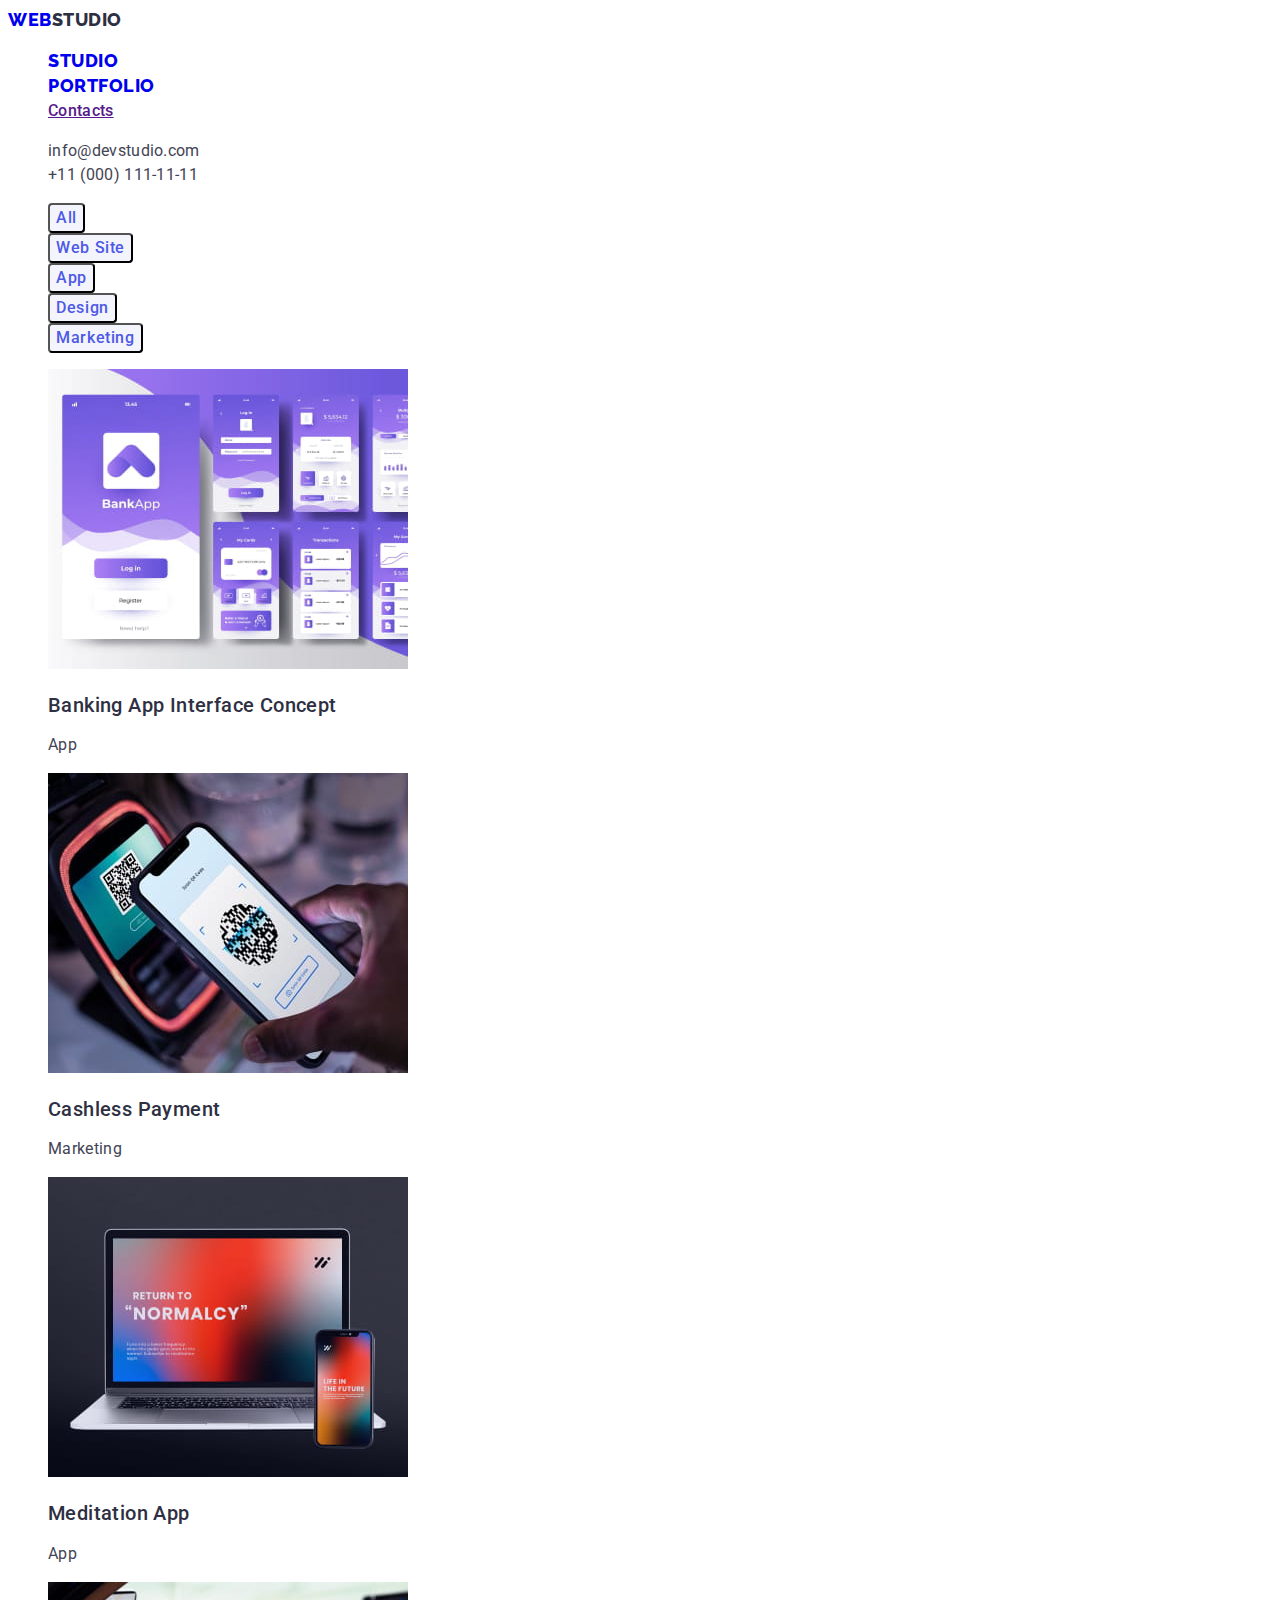
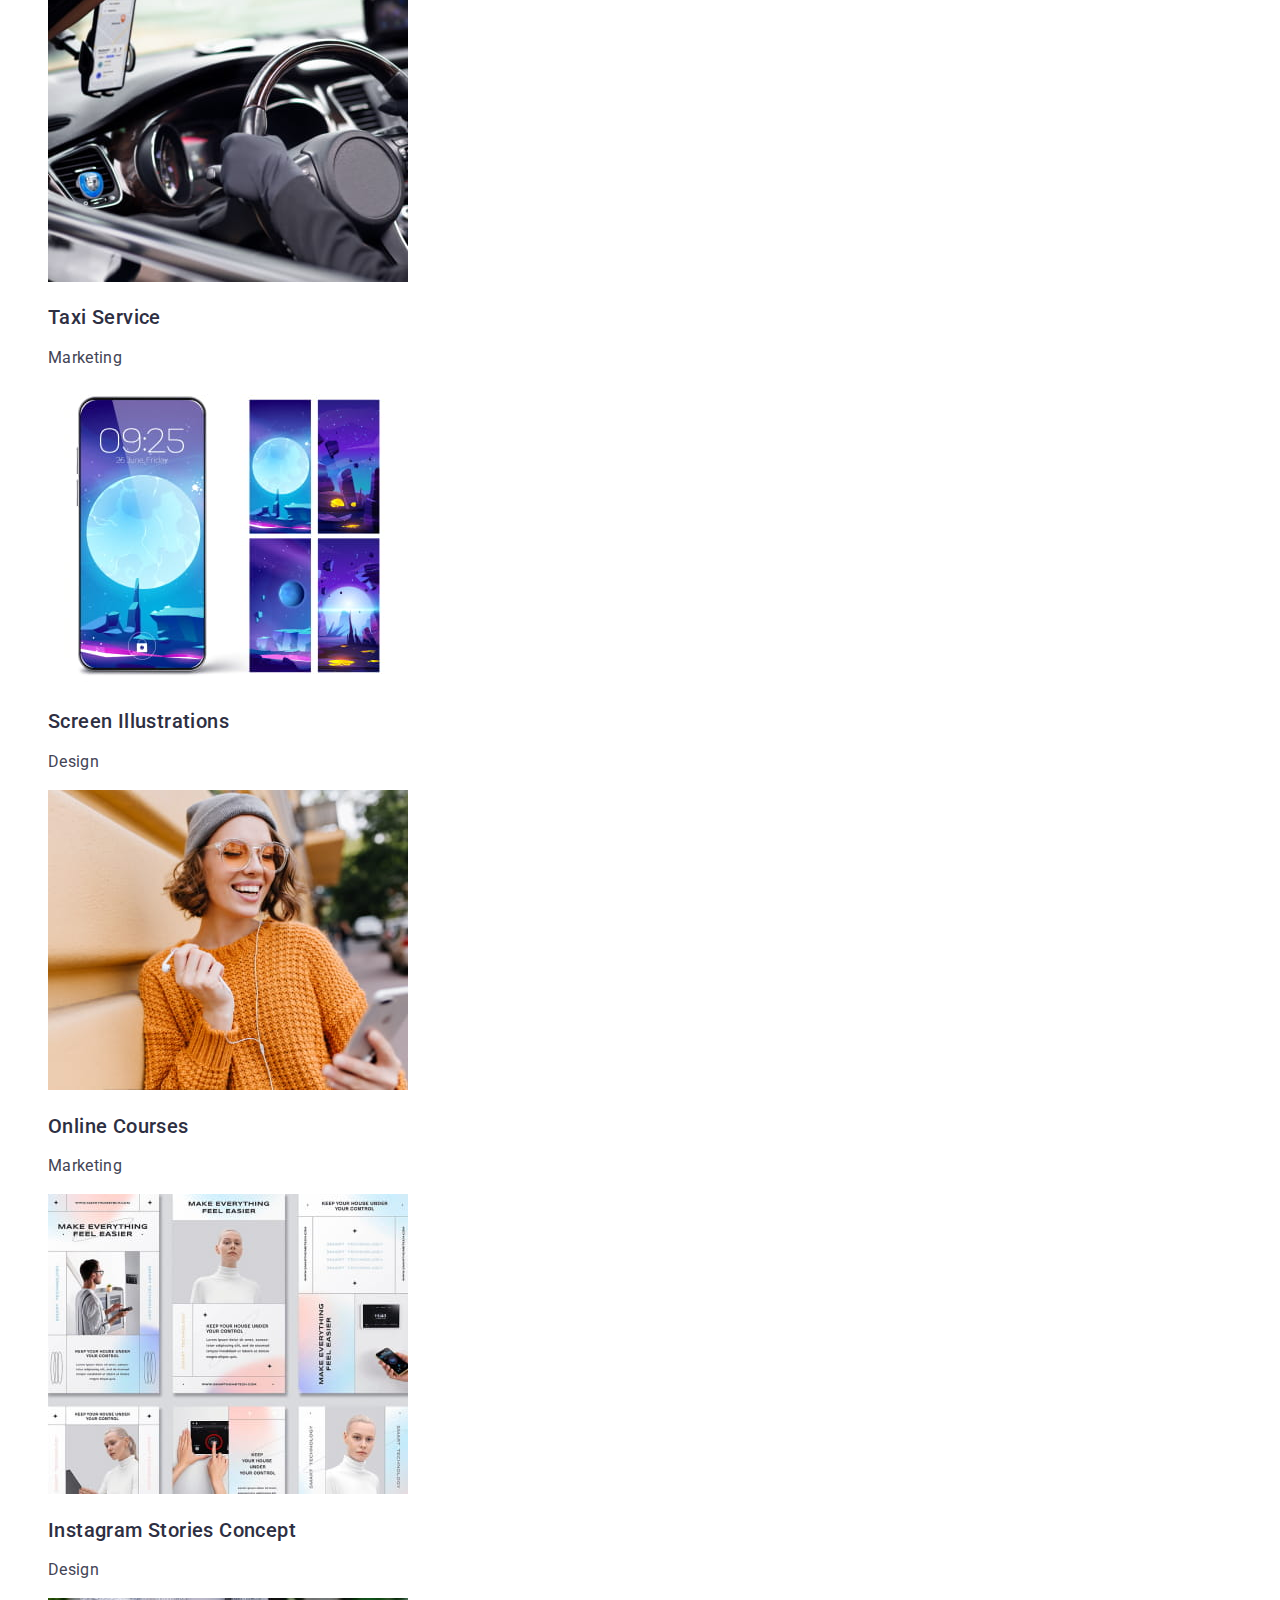
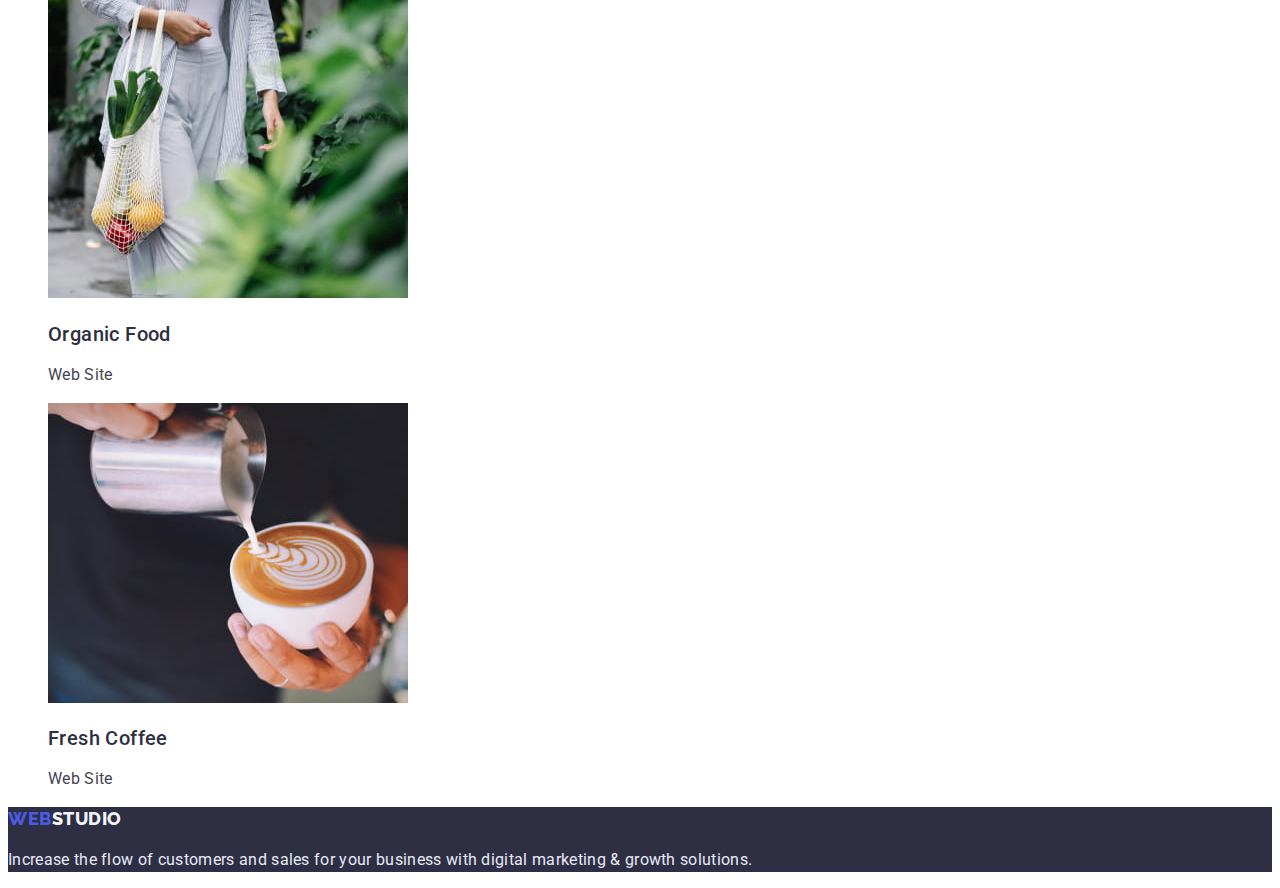
==== portfolio.html @ 0ff5800c "fix" ====
<!DOCTYPE html>
<html lang="en">
  <head>
    <meta charset="UTF-8" />
    <meta http-equiv="X-UA-Compatible" content="IE=edge" />
    <meta name="viewport" content="width=device-width, initial-scale=1.0" />
    <title>Document</title>
    <link rel="preconnect" href="https://fonts.googleapis.com" />
    <link rel="preconnect" href="https://fonts.gstatic.com" crossorigin />
    <link
      href="https://fonts.googleapis.com/css2?family=Raleway:wght@800&family=Roboto:wght@400;500;700;900&display=swap"
      rel="stylesheet"
    />
    <link rel="stylesheet" href="./css/styles.css" />
  </head>
  <body class="body">
    <!-- Шапка сайту -->
    <header>
      <nav class="navigation">
        <a href="./index.html" class="link-logo link"
          >Web<span class="link-header-studio">Studio</span></a
        >
        <ul class="site-nav list">
          <li><a href="./index.html" class="link-logo">Studio</a></li>
          <li>
            <a href="./portfolio.html" class="link-logo current">Portfolio</a>
          </li>
          <li><a href="" class="link-item">Contacts</a></li>
        </ul>
      </nav>
      <address class="adress-list">
        <ul class="contact list">
          <li>
            <a class="link-contact link" href="mailto:info@devstudio.com"
              >info@devstudio.com</a
            >
          </li>
          <li>
            <a class="link-contact link" href="tel:+110001111111"
              >+11 (000) 111-11-11</a
            >
          </li>
        </ul>
      </address>
    </header>
    <main>
      <section class="section-btn-list">
        <h1 hidden class="section-title">List-link</h1>
        <ul class="section-item list">
          <li><button class="btn-item" type="button">All</button></li>
          <li><button class="btn-item" type="button">Web Site</button></li>
          <li><button class="btn-item" type="button">App</button></li>
          <li><button class="btn-item" type="button">Design</button></li>
          <li><button class="btn-item" type="button">Marketing</button></li>
        </ul>
        <ul class="portfolio-list list">
          <li class="portfolio-item">
            <a href="" class="links-works link">
              <img
                src="./images/prf-1.jpg"
                alt="windows app"
                width="360"
                height="300"
              />
              <h2 class="portfolio-title">Banking App Interface Concept</h2>
              <p class="portfolio-text">App</p></a
            >
          </li>
          <li>
            <a href="" class="links-works link">
              <img
                src="./images/prf-2.jpg"
                alt="smartphone scanning QR code"
                width="360"
                height="300"
              />
              <h2 class="portfolio-title">Cashless Payment</h2>

              <p class="portfolio-text">Marketing</p></a
            >
          </li>
          <li>
            <a href="" class="links-works link"
              ><img src="./images/prf-3.jpg" alt="laptop and smartphone" />
              <h2 class="portfolio-title">Meditation App</h2>
              <p class="portfolio-text">App</p></a
            >
          </li>
          <li>
            <a href="" class="links-works link"
              ><img src="./images/prf-4.jpg" alt="drive a car" />
              <h2 class="portfolio-title">Taxi Service</h2>
              <p class="portfolio-text">Marketing</p></a
            >
          </li>
          <li>
            <a href="" class="links-works link"
              ><img
                src="./images/prf-5.jpg"
                alt="home page smartphone"
                width="360"
                height="300"
              />
              <h2 class="portfolio-title">Screen Illustrations</h2>
              <p class="portfolio-text">Design</p></a
            >
          </li>
          <li>
            <a href="" class="links-works link"
              ><img
                src="./images/prf-6.jpg"
                alt="girl listen to music"
                width="360"
                height="300"
              />
              <h2 class="portfolio-title">Online Courses</h2>
              <p class="portfolio-text">Marketing</p></a
            >
          </li>
          <li>
            <a href="" class="links-works link"
              ><img
                src="./images/prf-7.jpg"
                alt="pages"
                width="360"
                height="300"
              />
              <h2 class="portfolio-title">Instagram Stories Concept</h2>
              <p class="portfolio-text">Design</p></a
            >
          </li>
          <li>
            <a href="" class="links-works link"
              ><img
                src="./images/prf-8.jpg"
                alt="girl with fruits"
                width="360"
                height="300"
              />
              <h2 class="portfolio-title">Organic Food</h2>
              <p class="portfolio-text">Web Site</p></a
            >
          </li>
          <li>
            <a href="" class="links-works link"
              ><img
                src="./images/prf-9.jpg"
                alt="cup a coffe"
                width="360"
                height="300"
              />
              <h2 class="portfolio-title">Fresh Coffee</h2>
              <p class="portfolio-text">Web Site</p></a
            >
          </li>
        </ul>
      </section>
    </main>
    <!-- Футер -->
    <footer class="footer">
      <a class="link-footer link" href="./index.html"
        >Web<span class="footer-studio link">Studio</span></a
      >
      <p class="footer-text">
        Increase the flow of customers and sales for your business with digital
        marketing & growth solutions.
      </p>
    </footer>
  </body>
</html>
---- css/styles.css ----
/* ---------Стилі для index.html ---------------*/

:root {
  --main-text-color: #434455;
  --title-text-color: #2e2f42;
  --accent-color: #4d5ae5;
  --main-bgrnd-color: #ffffff;
  --additional-background-color: #f4f4fd;
  --accent-page-color: #404bbf;
  --footer-text-color: #e7e9fc;
}
body {
  color: var(--main-text-color);
  font-family: "Roboto", sans-serif;
  font-size: 16px;
  line-height: 1.5;
}

.body .body {
  color: var(--main-text-color);
  background-color: var(--main-bgrnd-color);
}
/*-------------- Логотип компанії ------------*/

.list {
  list-style: none;
}

/* Шрифти */

/* Logo  Web та Studio */
.link-logo,
.link-header-studio {
  font-family: "Raleway", sans-serif;
  font-weight: 800;
  font-size: 18px;
  line-height: 1.33;
  letter-spacing: 0.03em;
  text-transform: uppercase;
}
/* На 1 сторінці норм,потрібно змінити клас link в портфоліо */
.link-header-studio {
  color: var(--title-text-color);
}
.link {
  text-decoration: none;
}
.navigation .site-nav .link.current {
  color: var(--accent-page-color);
}
/* ----------------Навігація---------------- */
.navigation {
  color: var(--title-text-color);
}
.site-nav,
.link-contact,
.link.current {
  color: var(--accent-page-color);
  font-style: normal;
  font-weight: 500;
  font-size: 16px;
  line-height: 1.5;
  letter-spacing: 0.02em;
}
.adress-list .link-contact {
  font-weight: 400;
  line-height: 1.5;
  text-decoration: none;
  font-style: normal;
}

.site-nav .link {
  color: var(--title-text-color);
}
.site-nav .link {
  text-decoration: none;
}
.link:hover,
.link:focus {
  color: var(--accent-page-color);
}
/*---------------- Contacts--------------- */
.contact .link-contact {
  color: var(--main-text-color);
}
.contact .link-contact:hover,
.contact .link-contact:focus {
  color: var(--accent-color);
}
/* --------------Main ---------*/
/* -----------Hero--------- */
.hero,
.hero-title {
  color: var(--main-bgrnd-color);
  background-color: var(--title-text-color);
  font-weight: 700;
  font-size: 56px;
  line-height: 1.07;
  text-align: center;
  letter-spacing: 0.02em;
}

/* -------------------Button-------------- */
.button-hero {
  color: var(--main-bgrnd-color);
  background-color: var(--accent-color);
  font-family: inherit;
  font-weight: 500;
  width: 169px;
  height: 56px;
  font-size: 16px;
  line-height: 1.5;
  align-items: center;
  letter-spacing: 0.04em;
  cursor: pointer;
}
.button-hero:hover,
.button-hero:focus {
  background-color: var(--accent-page-color);
}
/* ----------------SECTION 2 -переваги  */
.section .section-title {
  color: var(--title-text-color);
  font-weight: 500;
  font-size: 20px;
  line-height: 1.2;
  letter-spacing: 0.02em;
}
.section-text {
  color: var(--main-text-color);
  letter-spacing: 0.02em;
}
/* section-subject */
.section {
  color: var(--title-text-color);
}
.section-subject {
  font-weight: 700;
  font-size: 36px;
  line-height: 1.11;
  text-align: center;
  letter-spacing: 0.02em;
  text-transform: capitalize;
}

/* ----------------Team----------- */
.team {
  background-color: var(--additional-background-color);
}

.section .section-caption {
  color: var(--title-text-color);
  font-weight: 500;
  font-size: 20px;
  line-height: 1.2;
  letter-spacing: 0.02em;
}
.main-text {
  color: var(--main-text-color);
  font-weight: 400;
  letter-spacing: 0.02em;
}

/*-------- Стилі для portfolio.html--------- */

.section-item .list {
  color: var(--main-bgrnd-color);
  background-color: var(--accent-color);
  font-family: inherit;
  font-weight: 500;
  font-size: 16px;
  line-height: 1.5;
  align-items: center;
  letter-spacing: 0.04em;
  width: 126px;
  height: 48px;
  border: 1px soli var(--footer-text-color);
  border-radius: 4px;
  cursor: pointer;
}

/* -----------------Buttons------------ */
.button-hero:hover,
.button-hero:focus {
  background-color: var(--accent-page-color);
}
.btn-item {
  color: var(--accent-color);
  background-color: var(--additional-background-color);
  border-radius: 4px;

  font-family: inherit;
  font-weight: 500;
  font-size: 16px;
  line-height: 1.5;
  text-align: center;
  letter-spacing: 0.04em;
  cursor: pointer;
}
.btn-item:hover,
.btn-item:focus {
  color: var(--main-bgrnd-color);
  background-color: var(--accent-page-color);
  font-family: inherit;
  font-weight: 500;
  font-size: 16px;
  line-height: 1.5;
  letter-spacing: 0.04em;
}
.list {
  list-style: none;
}

.link {
  text-decoration: none;
}
.portfolio-title {
  color: var(--title-text-color);
  font-weight: 500;
  font-size: 20px;
  line-height: 1.2;
  letter-spacing: 0.02em;
}
.portfolio-list .portfolio-text {
  color: var(--main-text-color);
  font-size: 16px;
  line-height: 1.5;
  letter-spacing: 0.02em;
}

/*------------------ Footer ---------------*/
.footer {
  background-color: var(--title-text-color);
}
.link-footer,
.footer-studio {
  font-family: "Raleway", sans-serif;
  color: var(--accent-color);
  font-weight: 800;
  font-size: 18px;
  line-height: 1.33;
  letter-spacing: 0.03em;
  text-transform: uppercase;
}

.footer-studio {
  color: var(--additional-background-color);
}

.footer .footer-text {
  color: var(--footer-text-color);

  letter-spacing: 0.02em;
}
.link-logo {
  text-decoration: none;
}
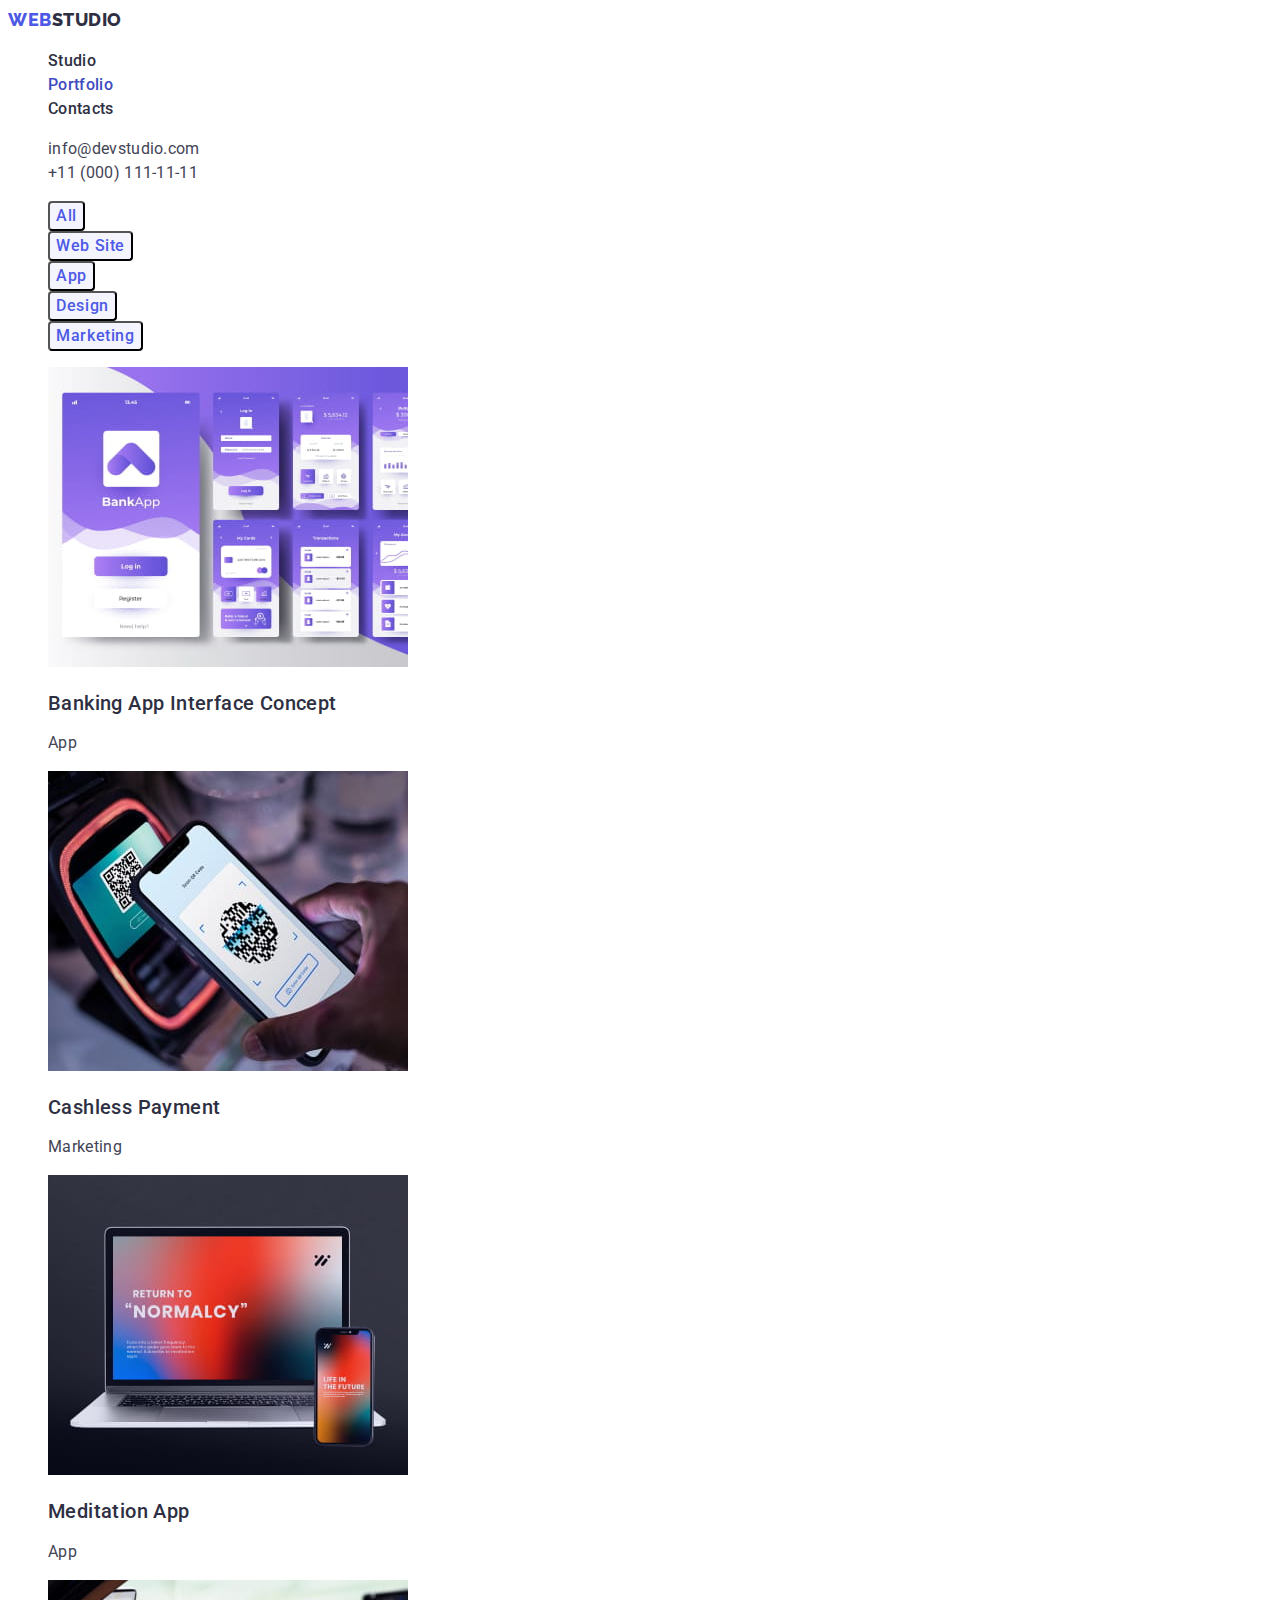
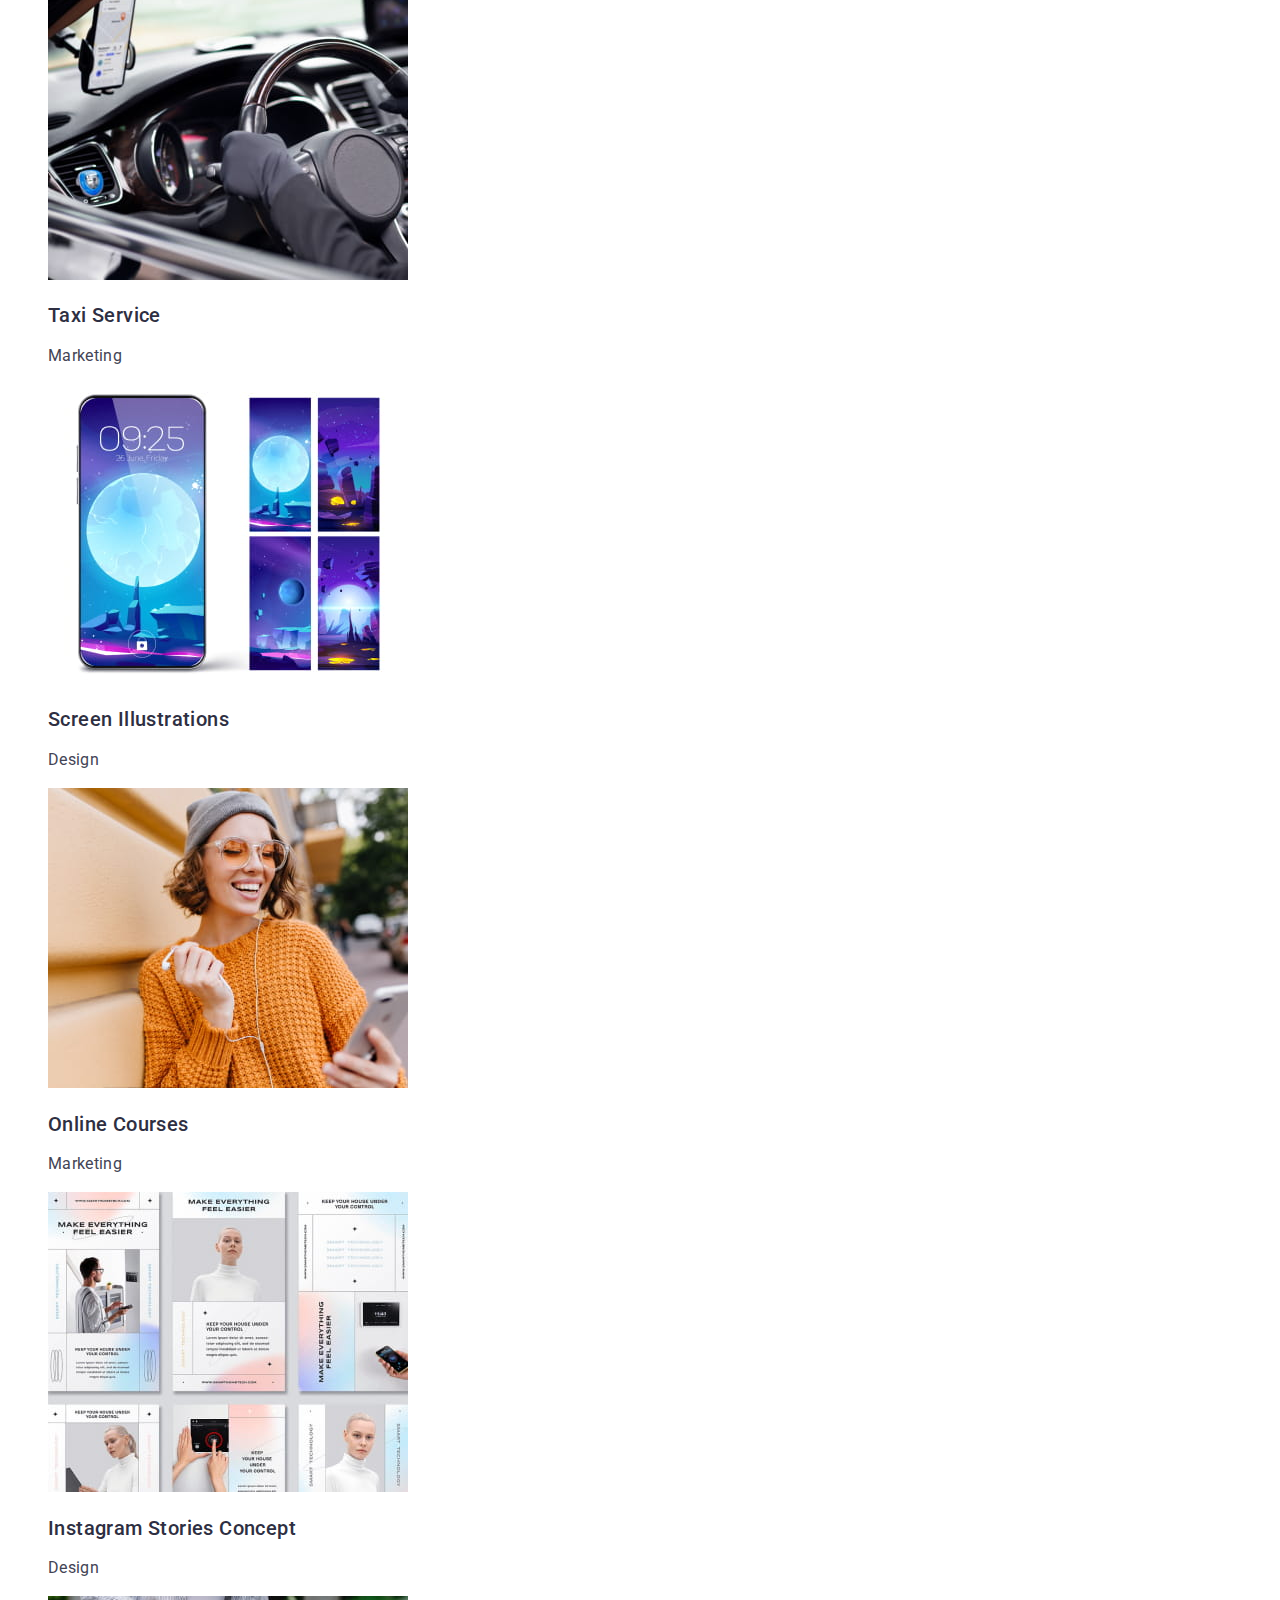
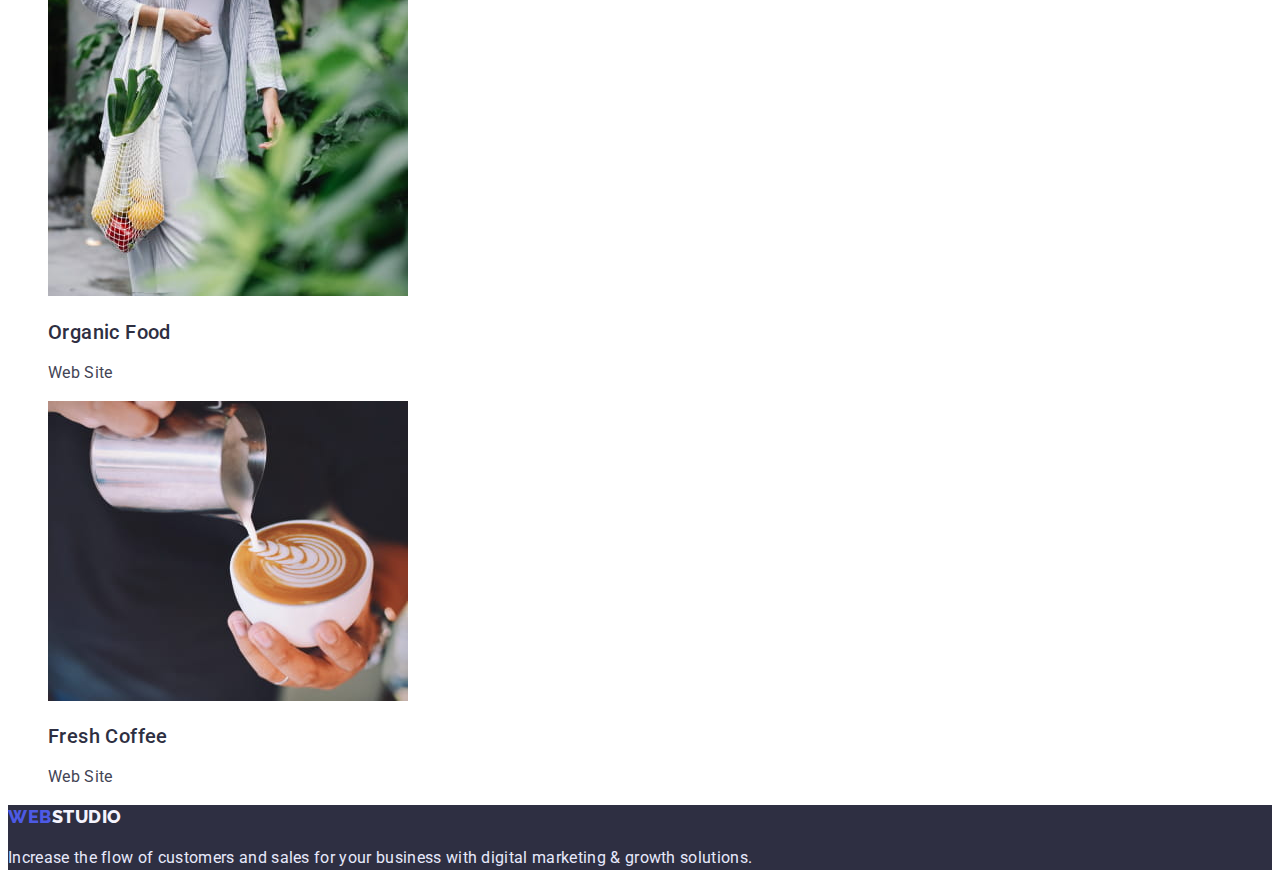
==== commit 63658e94: "fixed again" ====
--- a/portfolio.html
+++ b/portfolio.html
@@ -17,26 +17,26 @@
     <!-- Шапка сайту -->
     <header>
       <nav class="navigation">
-        <a href="./index.html" class="link-logo link"
+        <a href="./index.html" class="link-logo item link"
           >Web<span class="link-header-studio">Studio</span></a
         >
         <ul class="site-nav list">
-          <li><a href="./index.html" class="link-logo">Studio</a></li>
+          <li><a href="./index.html" class="item-list">Studio</a></li>
           <li>
-            <a href="./portfolio.html" class="link-logo current">Portfolio</a>
+            <a href="./portfolio.html" class="item-list current">Portfolio</a>
           </li>
-          <li><a href="" class="link-item">Contacts</a></li>
+          <li><a href="" class="item-list">Contacts</a></li>
         </ul>
       </nav>
       <address class="adress-list">
         <ul class="contact list">
           <li>
-            <a class="link-contact link" href="mailto:info@devstudio.com"
+            <a class="link-contact" href="mailto:info@devstudio.com"
               >info@devstudio.com</a
             >
           </li>
           <li>
-            <a class="link-contact link" href="tel:+110001111111"
+            <a class="link-contact" href="tel:+110001111111"
               >+11 (000) 111-11-11</a
             >
           </li>
@@ -157,9 +157,9 @@
       </section>
     </main>
     <!-- Футер -->
-    <footer class="footer">
-      <a class="link-footer link" href="./index.html"
-        >Web<span class="footer-studio link">Studio</span></a
+    <footer class="footer studio">
+      <a class="link-footer link ftr" href="./index.html"
+        >Web<span class="footer-studio">Studio</span></a
       >
       <p class="footer-text">
         Increase the flow of customers and sales for your business with digital
--- a/css/styles.css
+++ b/css/styles.css
@@ -29,6 +29,7 @@
 /* Шрифти */
 
 /* Logo  Web та Studio */
+
 .link-logo,
 .link-header-studio {
   font-family: "Raleway", sans-serif;
@@ -38,14 +39,25 @@
   letter-spacing: 0.03em;
   text-transform: uppercase;
 }
+.link-logo {
+  color: var(--title-text-color);
+}
+.navigation .link-logo {
+  color: var(--accent-color);
+}
+.link {
+  text-decoration: none;
+}
+.site-nav .link-logo-item {
+  color: var(--accent-color);
+}
 /* На 1 сторінці норм,потрібно змінити клас link в портфоліо */
-.link-header-studio {
-  color: var(--title-text-color);
-}
-.link {
-  text-decoration: none;
-}
-.navigation .site-nav .link.current {
+.link-header-studio,
+.link-logo-item {
+  color: var(--title-text-color);
+}
+
+.navigation .site-nav .item-list.current {
   color: var(--accent-page-color);
 }
 /* ----------------Навігація---------------- */
@@ -69,23 +81,24 @@
   font-style: normal;
 }
 
-.site-nav .link {
-  color: var(--title-text-color);
-}
-.site-nav .link {
-  text-decoration: none;
-}
-.link:hover,
-.link:focus {
-  color: var(--accent-page-color);
-}
+.site-nav .item-list {
+  color: var(--title-text-color);
+}
+.site-nav .item-list {
+  text-decoration: none;
+}
+.item-list:hover,
+.item-list:focus {
+  color: var(--accent-page-color);
+}
+
 /*---------------- Contacts--------------- */
 .contact .link-contact {
   color: var(--main-text-color);
 }
 .contact .link-contact:hover,
 .contact .link-contact:focus {
-  color: var(--accent-color);
+  color: var(--accent-page-color);
 }
 /* --------------Main ---------*/
 /* -----------Hero--------- */
@@ -211,7 +224,7 @@
   list-style: none;
 }
 
-.link {
+.item-list {
   text-decoration: none;
 }
 .portfolio-title {
@@ -232,8 +245,7 @@
 .footer {
   background-color: var(--title-text-color);
 }
-.link-footer,
-.footer-studio {
+.footer .link-footer {
   font-family: "Raleway", sans-serif;
   color: var(--accent-color);
   font-weight: 800;
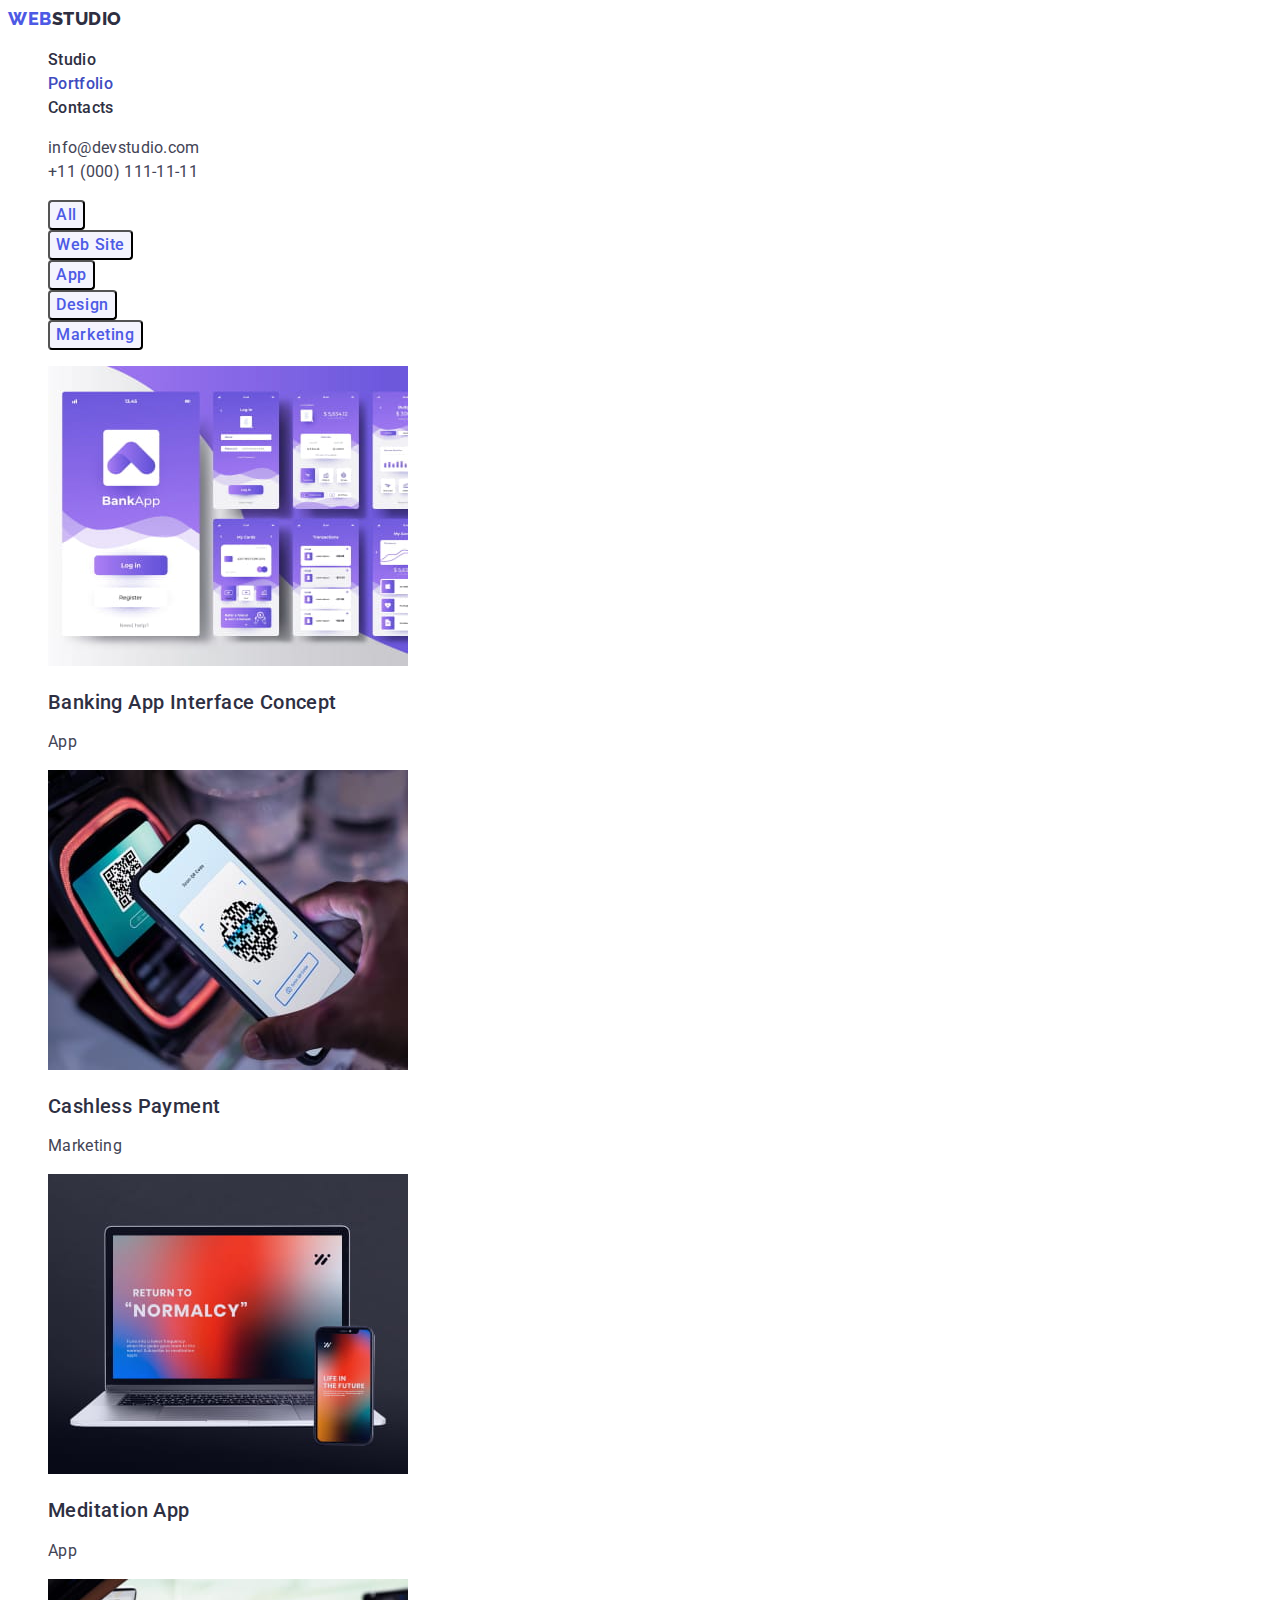
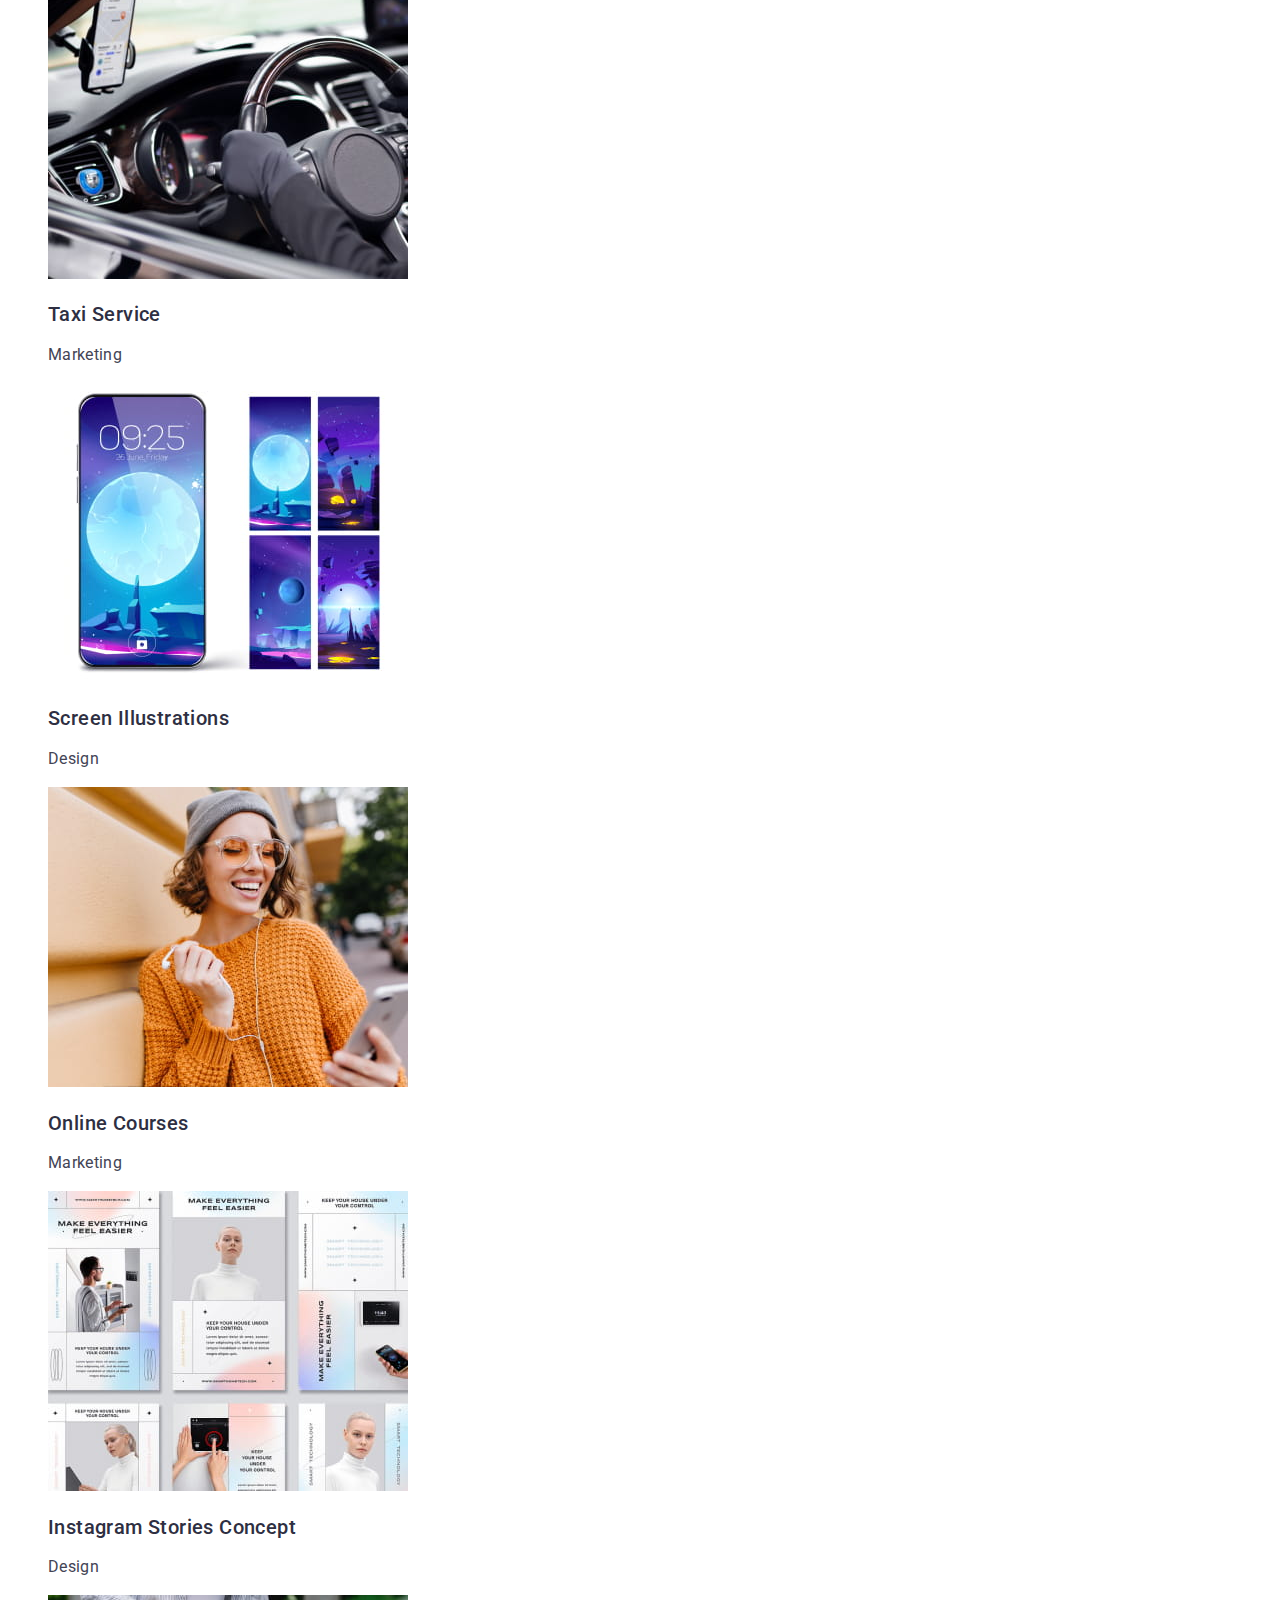
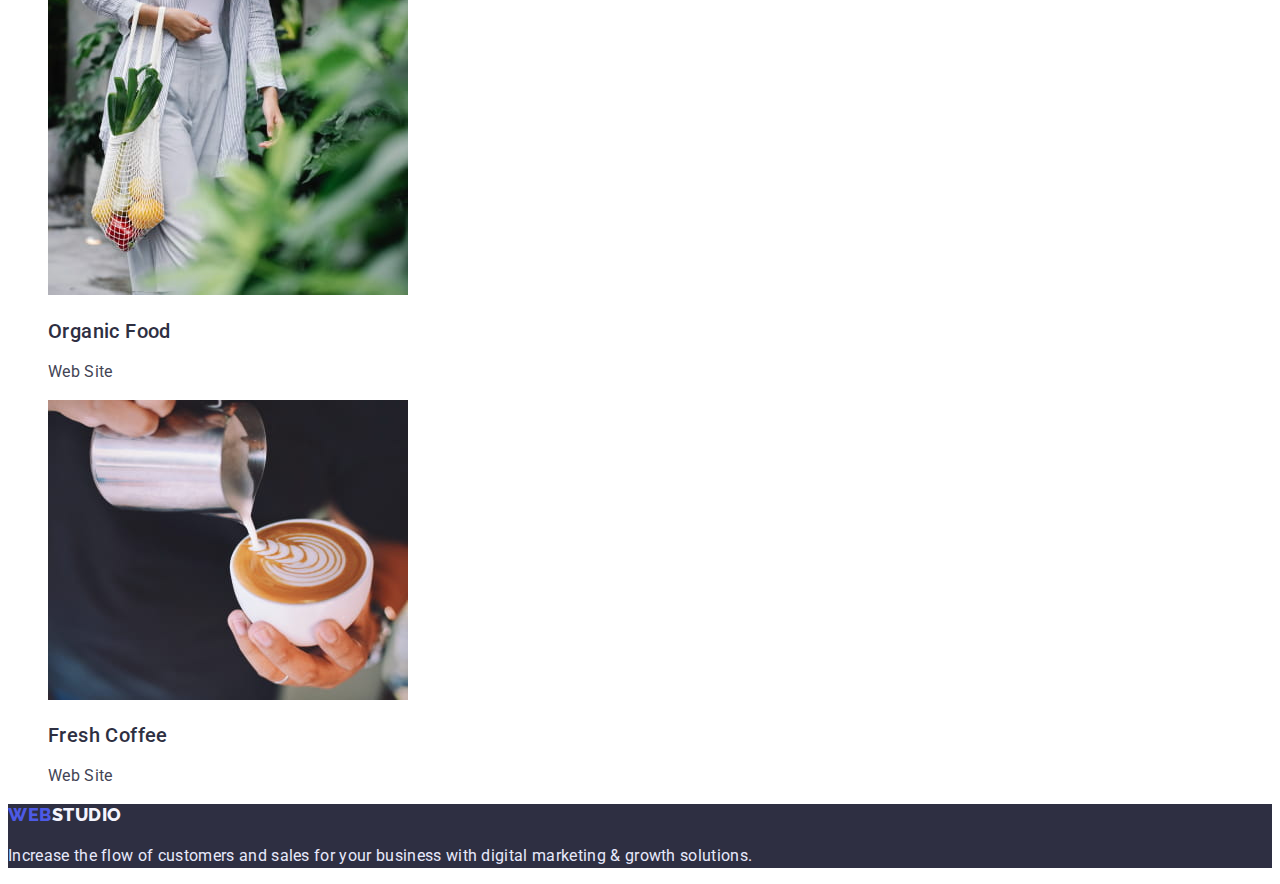
==== commit 7d971984: "fiix" ====
--- a/portfolio.html
+++ b/portfolio.html
@@ -20,18 +20,22 @@
         <a href="./index.html" class="link-logo item link"
           >Web<span class="link-header-studio">Studio</span></a
         >
-        <ul class="site-nav list">
-          <li><a href="./index.html" class="item-list">Studio</a></li>
+        <ul class="site-nav list link">
           <li>
-            <a href="./portfolio.html" class="item-list current">Portfolio</a>
+            <a href="./index.html" class="item-list link">Studio</a>
           </li>
-          <li><a href="" class="item-list">Contacts</a></li>
+          <li>
+            <a href="./portfolio.html" class="item-list link current"
+              >Portfolio</a
+            >
+          </li>
+          <li><a href="" class="item-list link">Contacts</a></li>
         </ul>
       </nav>
       <address class="adress-list">
         <ul class="contact list">
           <li>
-            <a class="link-contact" href="mailto:info@devstudio.com"
+            <a class="link-contact link" href="mailto:info@devstudio.com"
               >info@devstudio.com</a
             >
           </li>
--- a/css/styles.css
+++ b/css/styles.css
@@ -35,23 +35,26 @@
   font-family: "Raleway", sans-serif;
   font-weight: 800;
   font-size: 18px;
-  line-height: 1.33;
+  line-height: 1.17;
   letter-spacing: 0.03em;
   text-transform: uppercase;
 }
 .link-logo {
   color: var(--title-text-color);
+  text-decoration: none;
+}
+.item-list {
+  color: var(--title-text-color);
+  text-decoration: none;
 }
 .navigation .link-logo {
   color: var(--accent-color);
 }
-.link {
-  text-decoration: none;
-}
+
 .site-nav .link-logo-item {
   color: var(--accent-color);
 }
-/* На 1 сторінці норм,потрібно змінити клас link в портфоліо */
+
 .link-header-studio,
 .link-logo-item {
   color: var(--title-text-color);
@@ -74,10 +77,17 @@
   line-height: 1.5;
   letter-spacing: 0.02em;
 }
+.site-nav {
+  color: var(--title-text-color);
+}
+
 .adress-list .link-contact {
   font-weight: 400;
   line-height: 1.5;
   text-decoration: none;
+  font-style: normal;
+}
+.adress-list {
   font-style: normal;
 }
 
@@ -210,6 +220,9 @@
   letter-spacing: 0.04em;
   cursor: pointer;
 }
+.link {
+  text-decoration: none;
+}
 .btn-item:hover,
 .btn-item:focus {
   color: var(--main-bgrnd-color);
@@ -227,6 +240,7 @@
 .item-list {
   text-decoration: none;
 }
+
 .portfolio-title {
   color: var(--title-text-color);
   font-weight: 500;
@@ -250,9 +264,10 @@
   color: var(--accent-color);
   font-weight: 800;
   font-size: 18px;
-  line-height: 1.33;
+  line-height: 1.17;
   letter-spacing: 0.03em;
   text-transform: uppercase;
+  text-decoration: none;
 }
 
 .footer-studio {
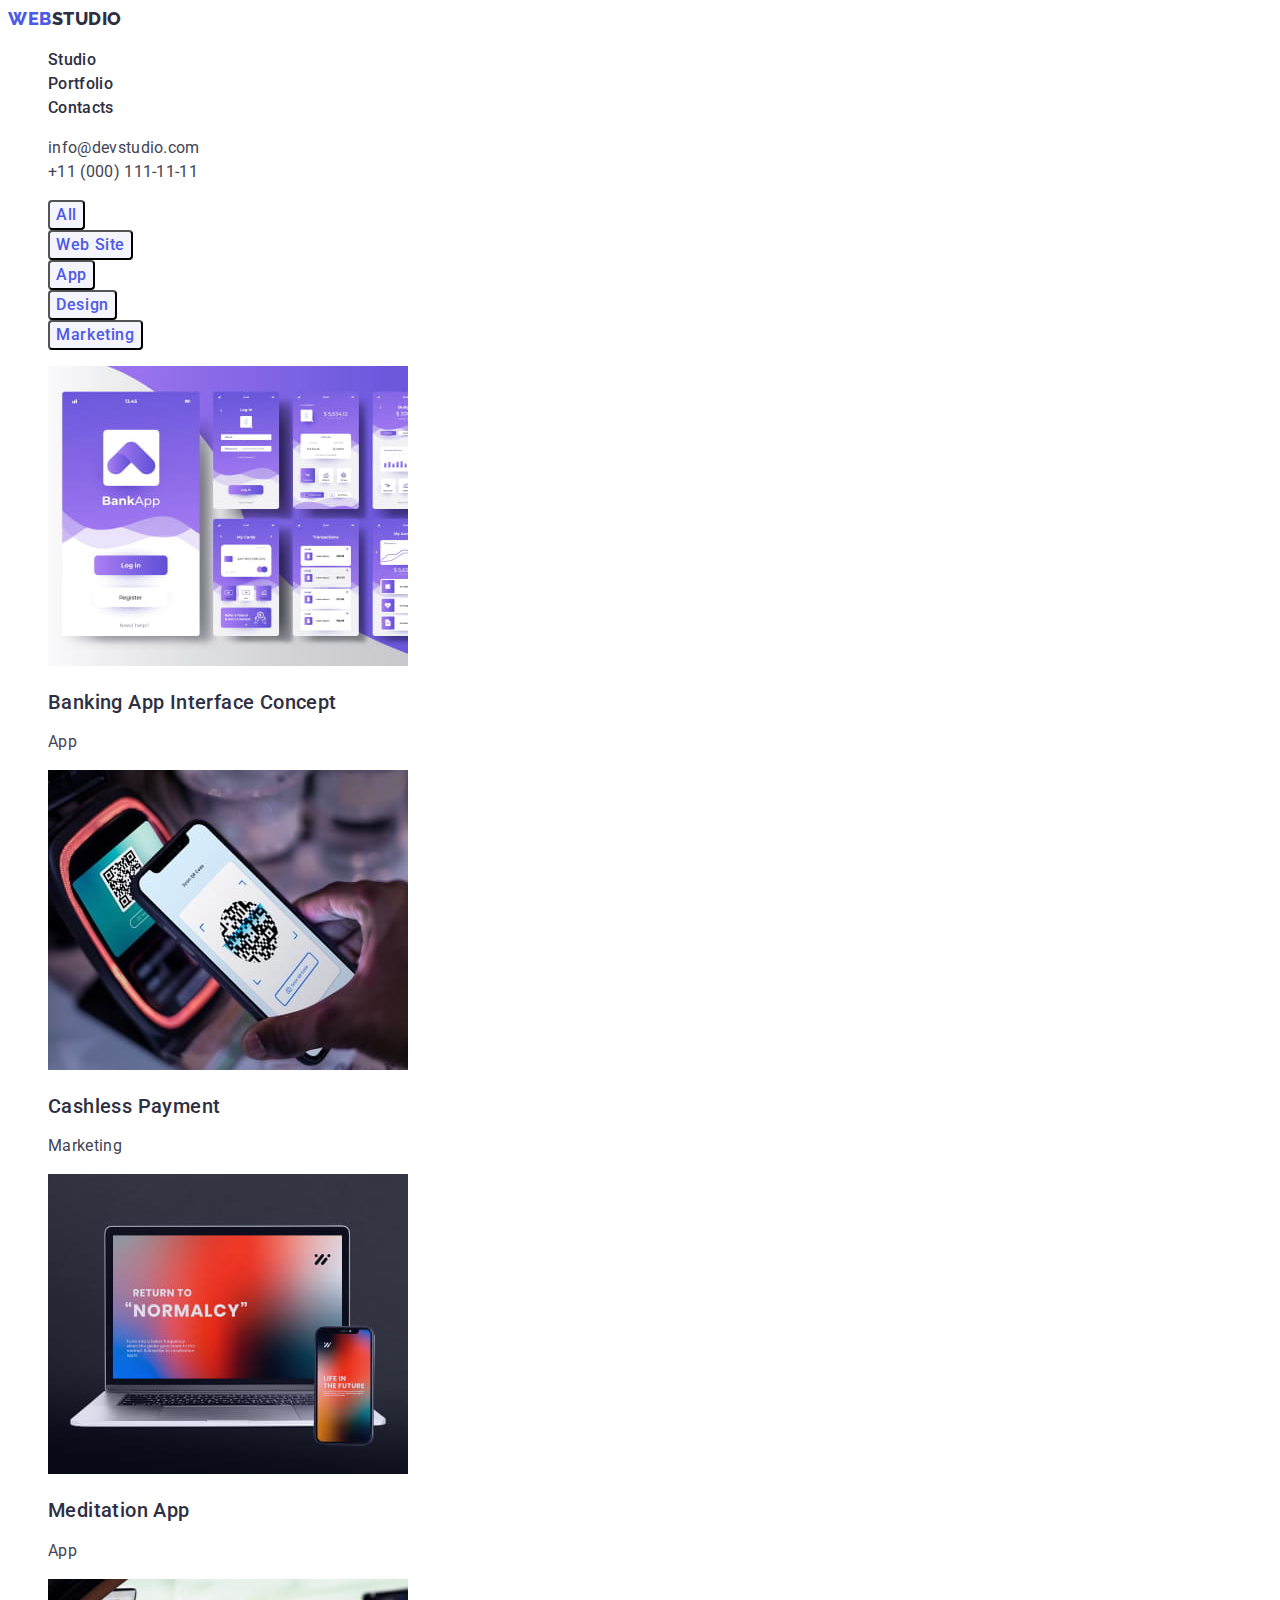
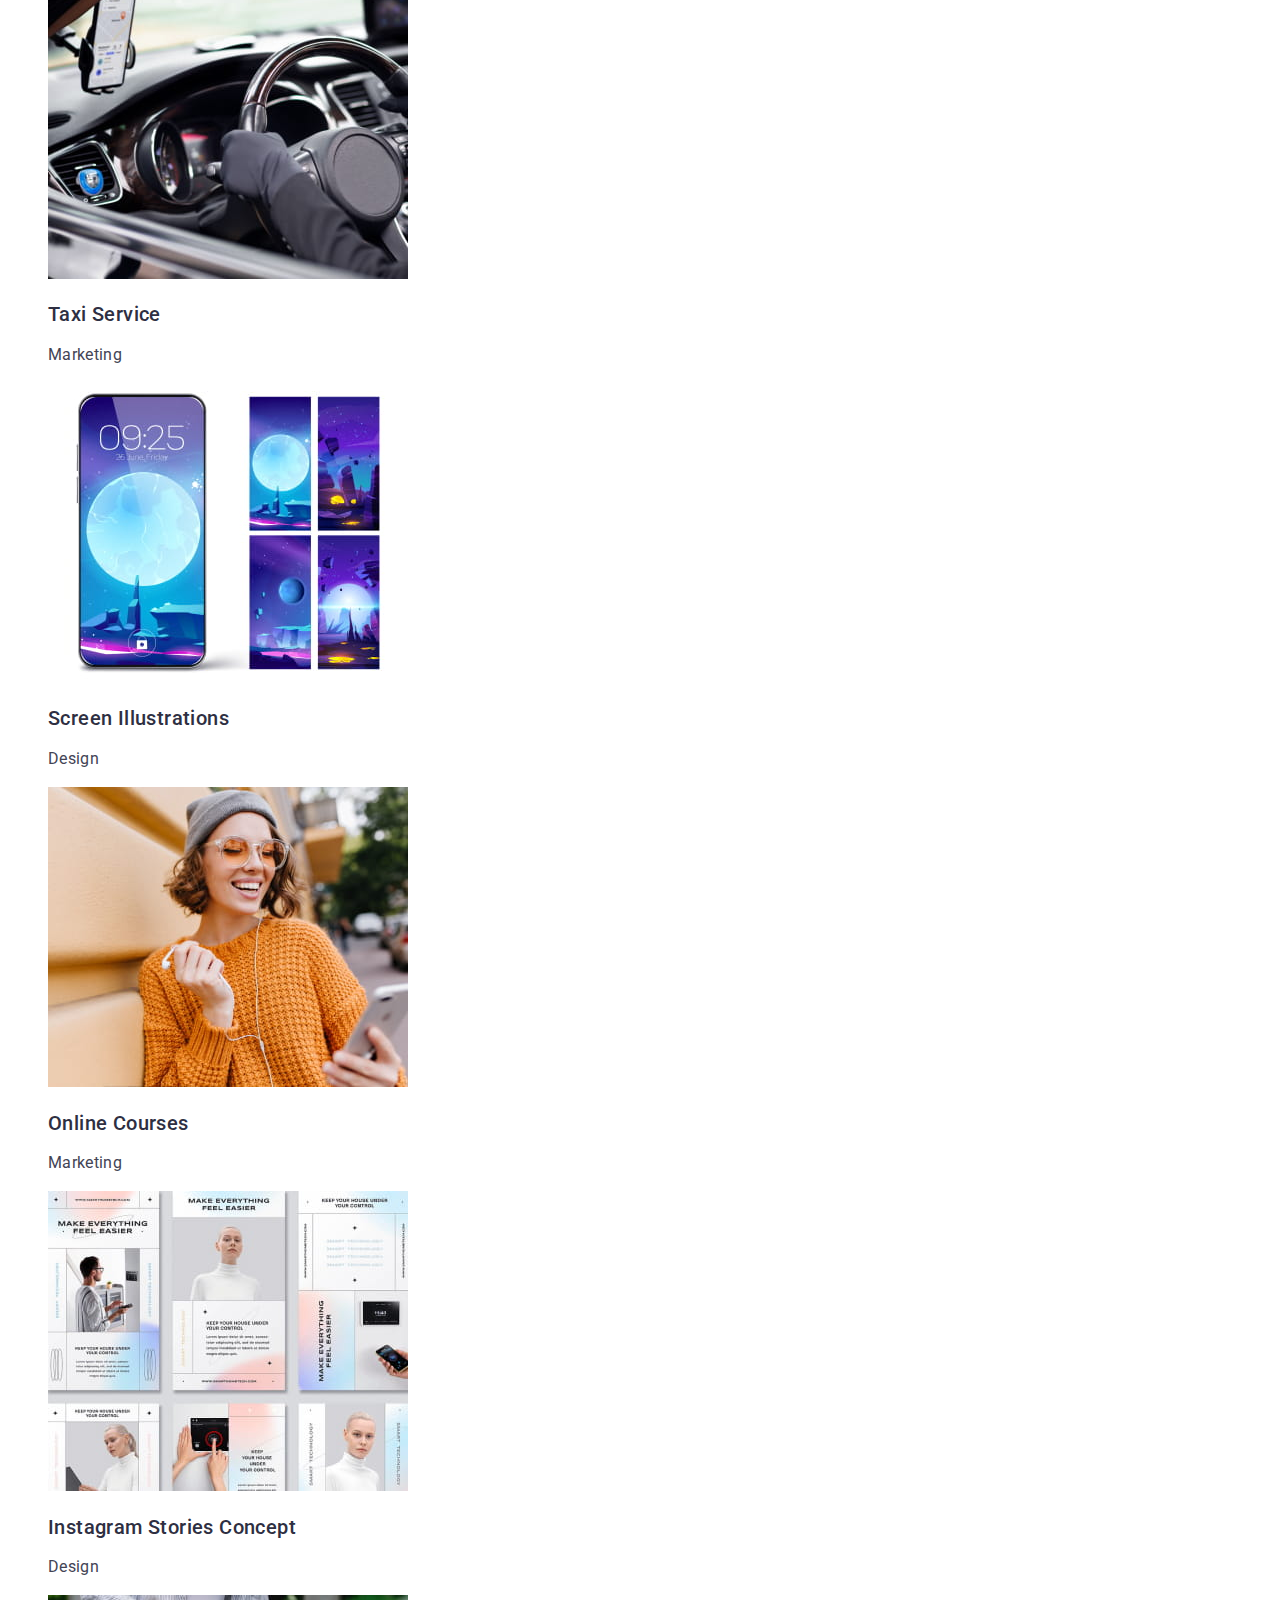
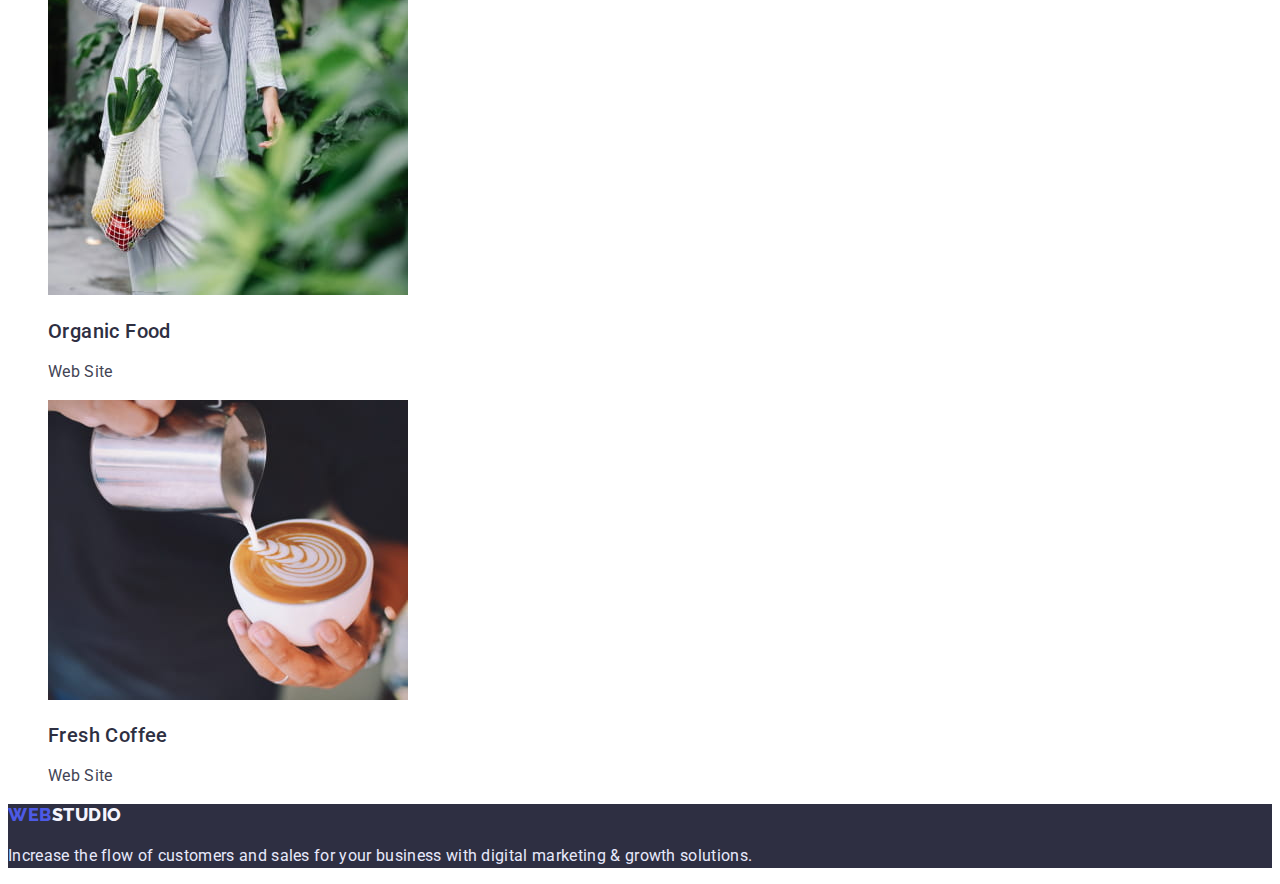
==== commit 28048cb2: "fix" ====
--- a/portfolio.html
+++ b/portfolio.html
@@ -25,9 +25,7 @@
             <a href="./index.html" class="item-list link">Studio</a>
           </li>
           <li>
-            <a href="./portfolio.html" class="item-list link current"
-              >Portfolio</a
-            >
+            <a href="./portfolio.html" class="item-list link">Portfolio</a>
           </li>
           <li><a href="" class="item-list link">Contacts</a></li>
         </ul>
--- a/css/styles.css
+++ b/css/styles.css
@@ -60,9 +60,9 @@
   color: var(--title-text-color);
 }
 
-.navigation .site-nav .item-list.current {
-  color: var(--accent-page-color);
-}
+/* .navigation .site-nav .item-list.current {
+  color: var(--accent-page-color);
+} */
 /* ----------------Навігація---------------- */
 .navigation {
   color: var(--title-text-color);
@@ -77,7 +77,7 @@
   line-height: 1.5;
   letter-spacing: 0.02em;
 }
-.site-nav {
+.site-nav .link .item-list.current {
   color: var(--title-text-color);
 }
 
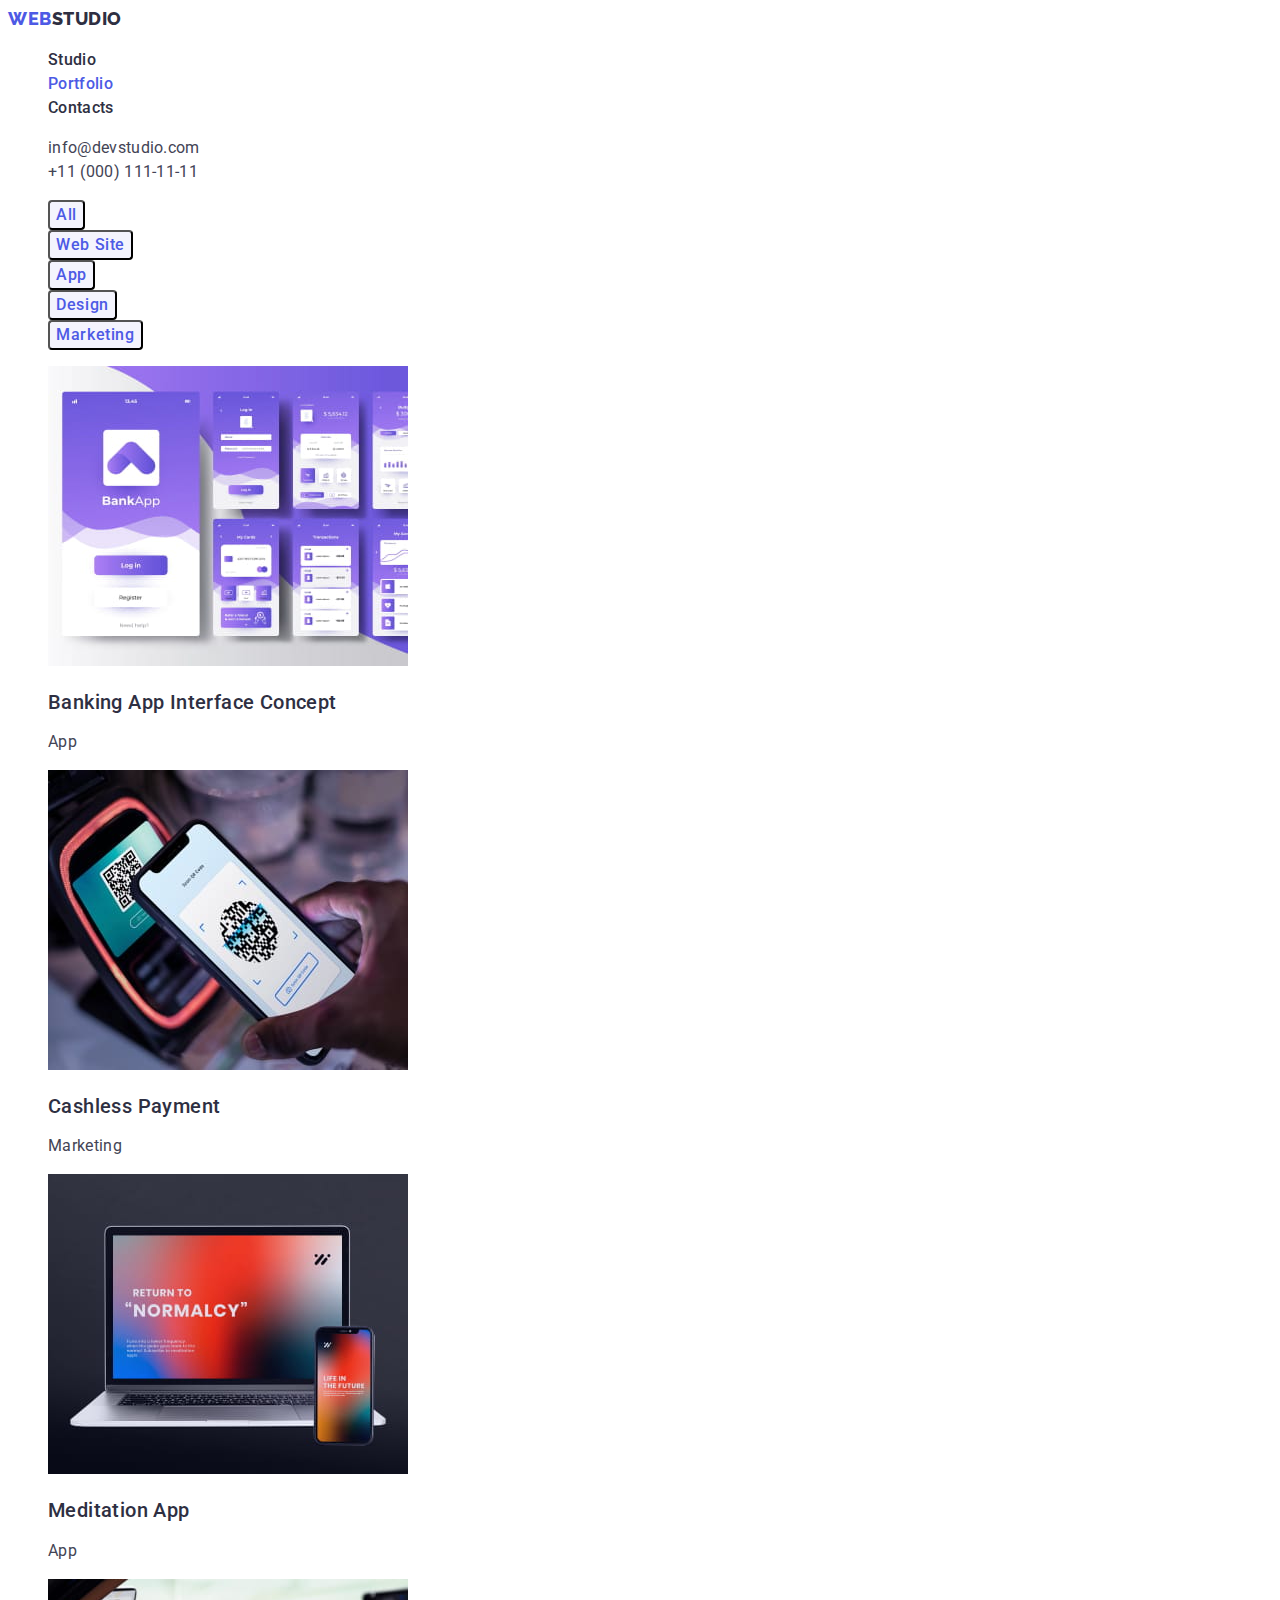
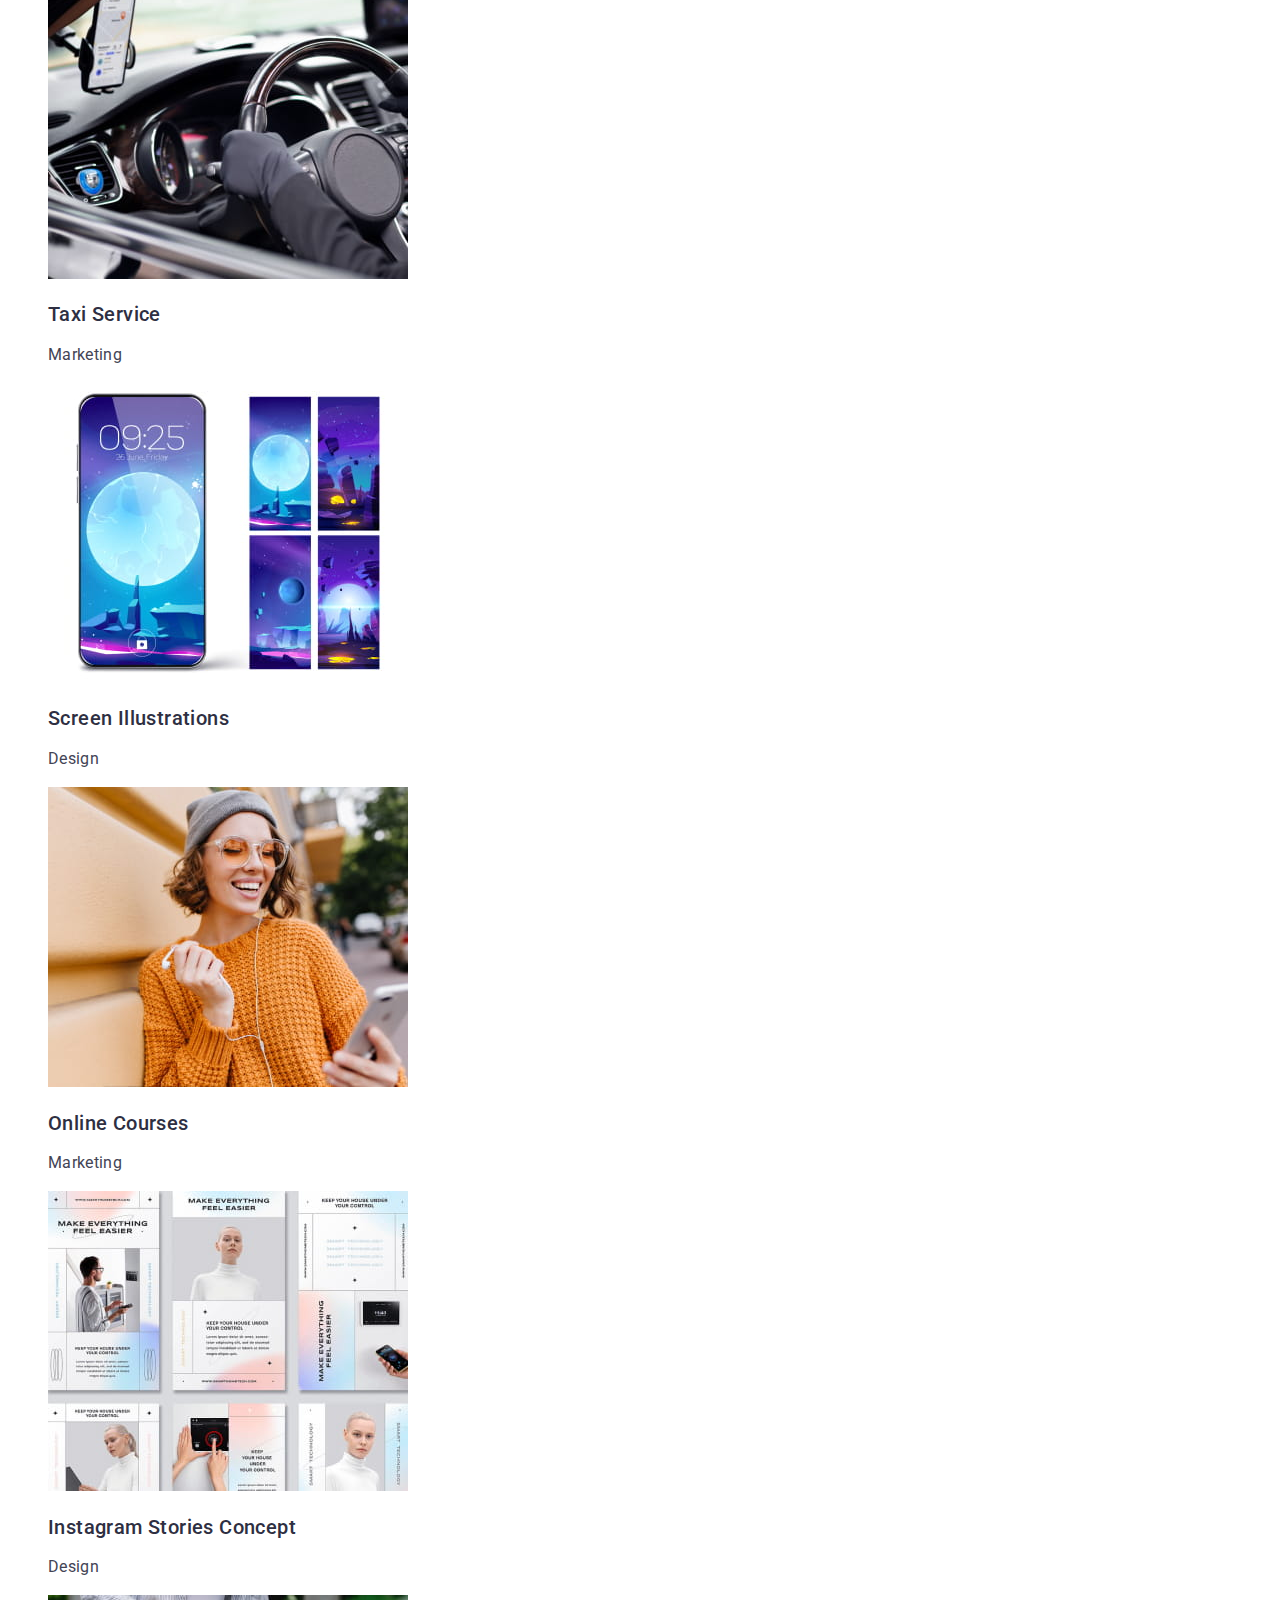
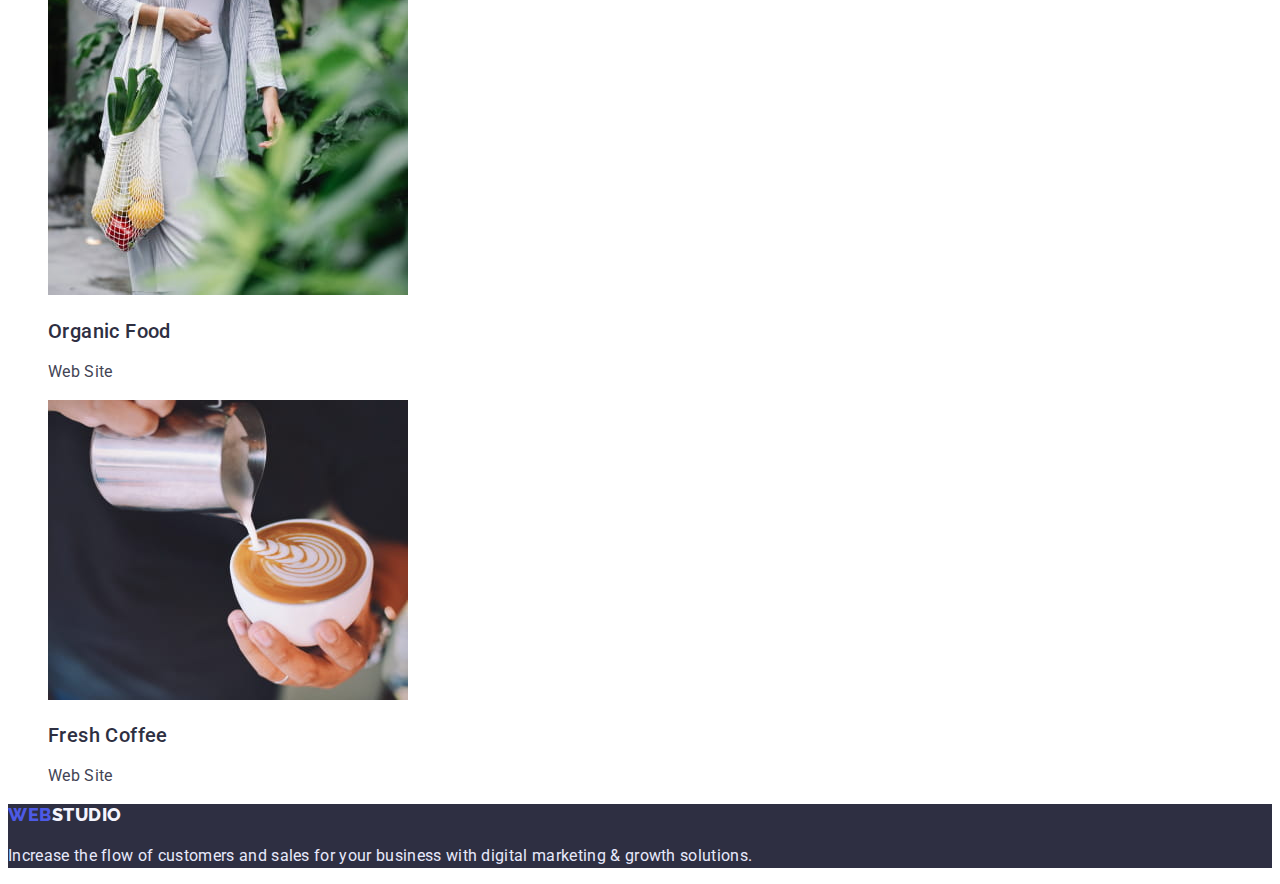
==== commit 96ae833c: "sss" ====
--- a/portfolio.html
+++ b/portfolio.html
@@ -25,7 +25,9 @@
             <a href="./index.html" class="item-list link">Studio</a>
           </li>
           <li>
-            <a href="./portfolio.html" class="item-list link">Portfolio</a>
+            <a href="./portfolio.html" class="item-list link current"
+              >Portfolio</a
+            >
           </li>
           <li><a href="" class="item-list link">Contacts</a></li>
         </ul>
@@ -38,7 +40,7 @@
             >
           </li>
           <li>
-            <a class="link-contact" href="tel:+110001111111"
+            <a class="link-contact link" href="tel:+110001111111"
               >+11 (000) 111-11-11</a
             >
           </li>
--- a/css/styles.css
+++ b/css/styles.css
@@ -80,7 +80,9 @@
 .site-nav .link .item-list.current {
   color: var(--title-text-color);
 }
-
+.navigation .site-nav .link.current {
+  color: var(--accent-color);
+}
 .adress-list .link-contact {
   font-weight: 400;
   line-height: 1.5;
